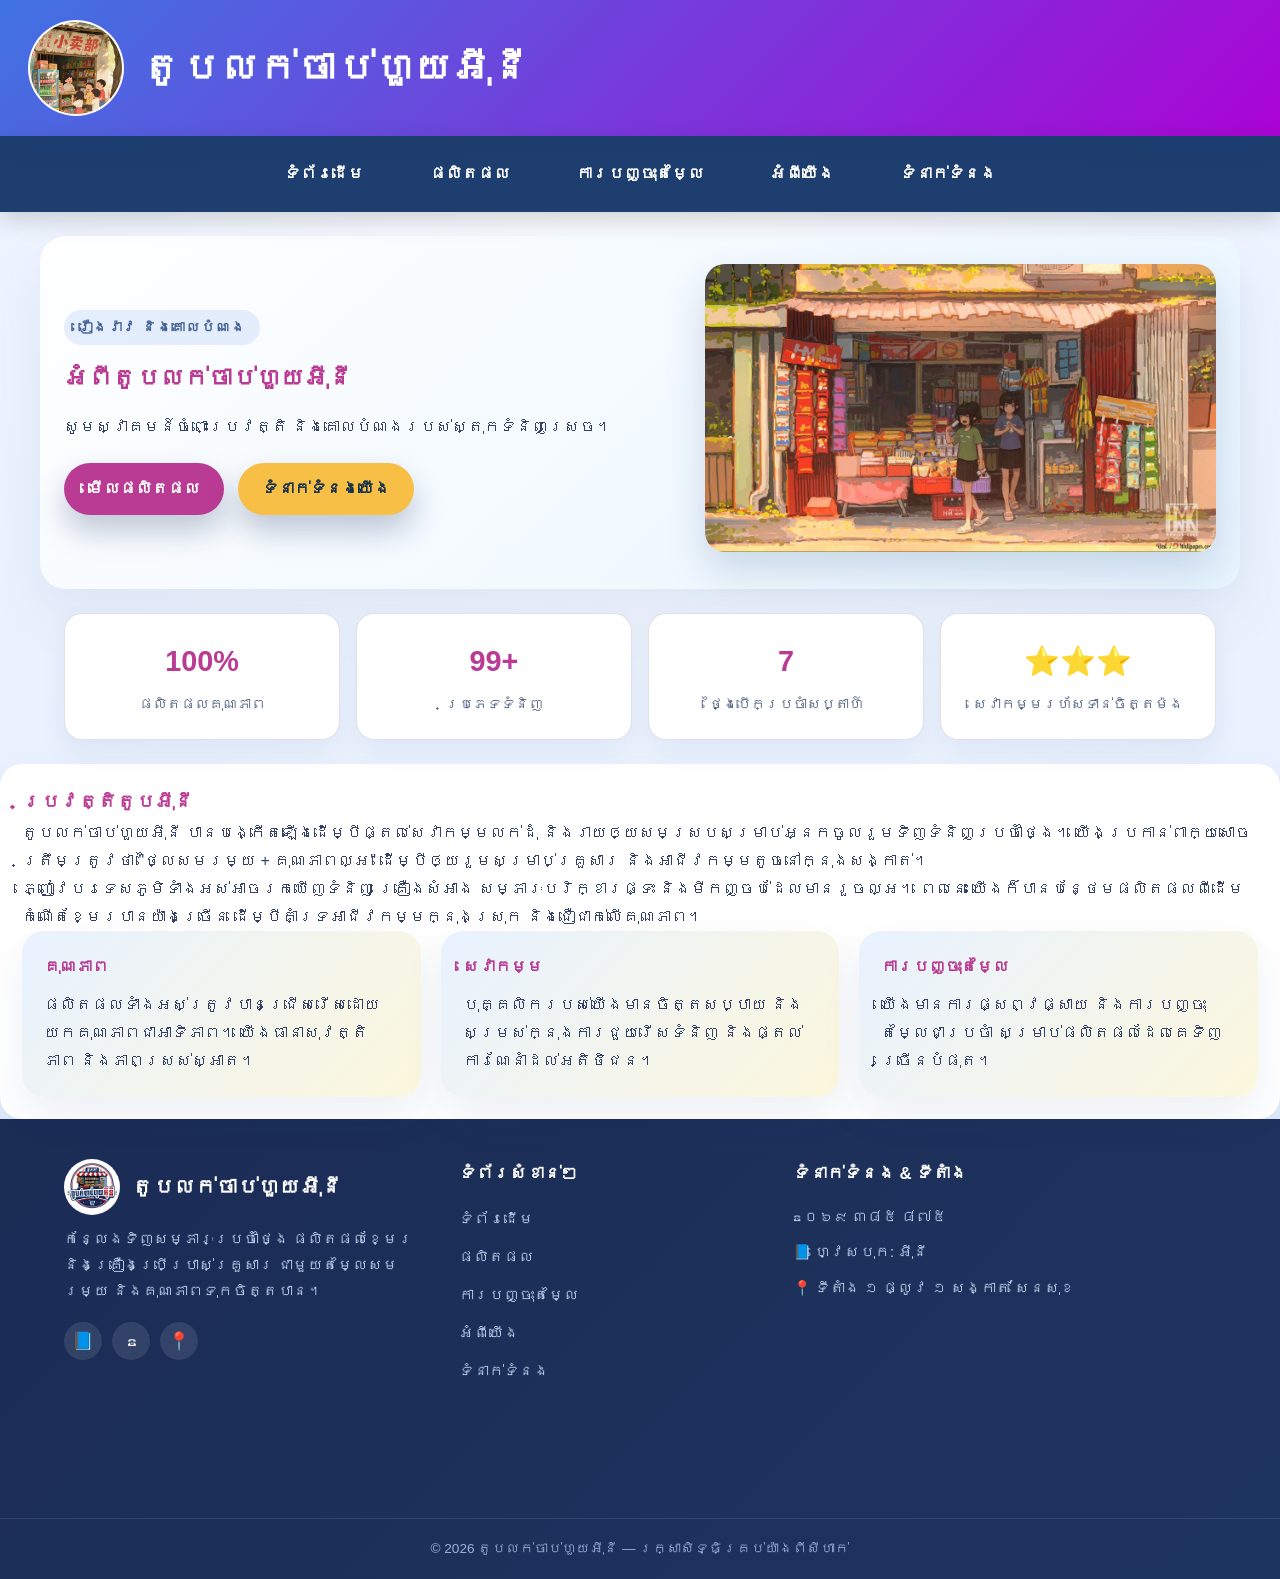
==== about.html @ 91dd7631 "Khmer stall first" ====
<!DOCTYPE html>
<html lang="km">
<head>
  <meta charset="UTF-8" />
  <meta name="viewport" content="width=device-width, initial-scale=1.0"/>
  <title>អំពីយើង - តូបលក់ចាប់ហួយអុីនី</title>
  <link rel="stylesheet" href="style.css">
</head>
<body>

  <header>
    <div class="logo-section">
      <img src="img/logo.jpg" alt="Logo">
      <h1>តូបលក់ចាប់ហួយអុីនី</h1>
    </div>
  </header>

  <nav>
    <a href="index.html">ទំព័រដើម</a>
    <a href="products.html">ផលិតផល</a>
    <a href="promotions.html">ការបញ្ចុះតម្លៃ</a>
    <a href="about.html">អំពីយើង</a>
    <a href="contact.html">ទំនាក់ទំនង</a>
  </nav>

  <div class="hero hero-split">
    <div class="hero-text">
      <span class="eyebrow">រឿងរ៉ាវ និងគោលបំណង</span>
      <h2>អំពីតូបលក់ចាប់ហួយអុីនី</h2>
      <p>សូមស្វាគមន៍ចំពោះប្រវត្តិ និងគោលបំណងរបស់ស្តុកទំនិញស្រេច។</p>
      <div class="hero-actions">
        <a href="products.html" class="button">មើលផលិតផល</a>
        <a href="contact.html" class="button secondary">ទំនាក់ទំនងយើង</a>
      </div>
    </div>
    <div class="hero-image">
      <img src="img/img10.jpg" alt="តូបលក់ចាប់ហួយអុីនី">
    </div>
  </div>

  <div class="stats-row">
    <div class="stat-card">
      <span class="stat-num">100%</span>
      <span class="stat-label">ផលិតផលគុណភាព</span>
    </div>
    <div class="stat-card">
      <span class="stat-num">99+</span>
      <span class="stat-label">ប្រភេទទំនិញ</span>
    </div>
    <div class="stat-card">
      <span class="stat-num">7</span>
      <span class="stat-label">ថ្ងៃបើកប្រចាំសប្តាហ៍</span>
    </div>
    <div class="stat-card">
      <span class="stat-num">⭐⭐⭐</span>
      <span class="stat-label">សេវាកម្មរហ័សទាន់ចិត្តម៉ង</span>
    </div>
  </div>

  <div class="story">
    <h3>ប្រវត្តិតូបអុីនី</h3>
    <p>តូបលក់ចាប់ហួយអុីនី បានបង្កើតឡើងដើម្បីផ្តល់សេវាកម្មលក់ដុំ និងរាយឲ្យសមស្របសម្រាប់អ្នកចូលរួមទិញទំនិញប្រចាំថ្ងៃ។ យើងប្រកាន់ពាក្យសោចត្រឹមត្រូវថា "ថ្លៃសមរម្យ + គុណភាពល្អ" ដើម្បីឲ្យរួមសម្រាប់គ្រួសារ និងអាជីវកម្មតូចនៅក្នុងសង្កាត់។</p>
    <p>ភ្ញៀវបរទេសភូមិទាំងអស់អាចរកឃើញទំនិញ គ្រឿងសំអាង សម្ភារៈបរិក្ខារផ្ទះ និងមីកញ្ចប់ដែលមានរួចល្អ។ ពេលនេះ យើងក៏បានបន្ថែមផលិតផលពីដើមកំណើតខ្មែរបានយ៉ាងច្រើន ដើម្បីគាំទ្រអាជីវកម្មក្នុងស្រុក និងជឿជាក់លើគុណភាព។</p>
    <div class="values">
      <div class="value-card">
        <h4>គុណភាព</h4>
        <p>ផលិតផលទាំងអស់ត្រូវបានជ្រើសរើសដោយយកគុណភាពជាអាទិភាព។ យើងធានា​សុវត្តិភាព និងភាពស្រស់ស្អាត។</p>
      </div>
      <div class="value-card">
        <h4>សេវាកម្ម</h4>
        <p>បុគ្គលិករបស់យើងមានចិត្តសប្បាយ និងសម្រស់ក្នុងការជួយរើសទំនិញ និងផ្តល់ការណែនាំដល់អតិថិជន។</p>
      </div>
      <div class="value-card">
        <h4>ការបញ្ចុះតម្លៃ</h4>
        <p>យើងមានការផ្សព្វផ្សាយ និងការបញ្ចុះតម្លៃជាប្រចាំ សម្រាប់ផលិតផលដែលគេទិញច្រើនបំផុត។</p>
      </div>
    </div>
  </div>

  <footer>
    <div class="footer-grid">
      <div class="footer-brand">
        <div class="footer-logo">
          <img src="img/logolayout.png" alt="Logo">
          <span>តូបលក់ចាប់ហួយអុីនី</span>
        </div>
        <p>កន្លែងទិញសម្ភារៈប្រចាំថ្ងៃ ផលិតផលខ្មែរ និងគ្រឿងប្រើប្រាស់គ្រួសារ ជាមួយតម្លៃសមរម្យ និងគុណភាពទុកចិត្តបាន។</p>
        <div class="footer-social">
          <a href="#" aria-label="Facebook">📘</a>
          <a href="#" aria-label="Phone">☎</a>
          <a href="#" aria-label="Location">📍</a>
        </div>
      </div>

      <div class="footer-col">
        <h3>ទំព័រសំខាន់ៗ</h3>
        <ul class="footer-links">
          <li><a href="index.html">ទំព័រដើម</a></li>
          <li><a href="products.html">ផលិតផល</a></li>
          <li><a href="promotions.html">ការបញ្ចុះតម្លៃ</a></li>
          <li><a href="about.html">អំពីយើង</a></li>
          <li><a href="contact.html">ទំនាក់ទំនង</a></li>
        </ul>
        
      </div>

      <div class="footer-col">
        <h3>ទំនាក់ទំនង & ទីតាំង</h3>
        <ul class="footer-contact-list">
          <li>☎ ០៦៩ ៣៨៥ ៨៧៥</li>
          <li>📘 ហ្វេសបុក​: អុីនី</li>
          <li>📍 ទីតាំង ១ ផ្លូវ ១ សង្កាត់ សែនសុខ</li>
        </ul>
        <div class="footer-map">
          <iframe src="https://www.google.com/maps/embed?pb=!1m18!1m12!1m3!1d3908.3319096453647!2d104.88279527506951!3d11.599669143469711!2m3!1f0!2f0!3f0!3m2!1i1024!2i768!4f13.1!3m3!1m2!1s0x3109522e1adbf683%3A0x3f4395cd35ec9617!2sAEON%20Mall%20Sen%20Sok%20City!5e0!3m2!1sen!2skh!4v1779077817403!5m2!1sen!2skh" allowfullscreen="" loading="lazy" referrerpolicy="no-referrer-when-downgrade"></iframe>
        </div>
      </div>
    </div>
    <div class="footer-bottom">
      © 2026 តូបលក់ចាប់ហួយអុីនី — រក្សាសិទ្ធិគ្រប់យ៉ាងពីសីហាក់
    </div>
  </footer>

</body>
</html>
---- style.css ----
@import url('https://fonts.googleapis.com/css2?family=Kantumruy:wght@300;400;500;700&family=Nokora:wght@400;500;600;700&display=swap');

:root {
  --bg: #eef4ff;
  --surface: #ffffff;
  --primary: #ba3b94;
  --secondary: #436297;
  --accent: #ffbd41;
  --text: #2e573c;
  --muted: #4d5e7e;
  --border: rgba(30, 65, 120, 0.15);
}

* {
  margin: 0;
  padding: 0;
  box-sizing: border-box;
}

html {
  scroll-behavior: smooth;
}


body {
  font-family: kantumruy, 'Khmer UI', Arial, sans-serif;
  line-height: 1.75;
  background: radial-gradient(circle at top, #ffffff 0%, #eef4ff 40%, #dfe9ff 100%);
  color: var(--text);
}

header {
  background: linear-gradient(135deg, #4073e2, #ab04d5);
  color: white;
  display: flex;
  justify-content: space-between;
  align-items: center;
  gap: 16px;
  padding: 20px 28px;
  flex-wrap: wrap;
  box-shadow: 0 20px 40px rgba(30, 65, 120, 0.16);
}

.logo-section {
  display: flex;
  align-items: center;
  gap: 18px;
}

.promo-banner-image{
  border-radius: 20px;
}
.contact-container{
  margin: 20px;
  padding: 20px;
}

.logo-section img {
  width: 96px;
  height: 96px;
  border-radius: 50%;
  object-fit: cover;
  background: white;
  border: 2px solid rgba(255, 255, 255, 0.65);
}

.logo-section h1 {
  font-family: 'Kantumruy', 'Khmer UI', Arial, sans-serif;
  font-size: 2.4rem;
  letter-spacing: 0.02em;
}

nav {
  background: rgba(18, 52, 104, 0.95);
  padding: 14px 20px;
  text-align: center;
  display: flex;
  flex-wrap: wrap;
  justify-content: center;
  gap: 10px;
  position: sticky;
  top: 0;
  z-index: 50;
  box-shadow: 0 8px 22px rgba(0, 0, 0, 0.16);
}

nav a {
  color: white;
  text-decoration: none;
  margin: 0 10px;
  padding: 10px 18px;
  border-radius: 999px;
  font-size: 16px;
  font-weight: 700;
  transition: transform 0.22s ease, background 0.22s ease, color 0.22s ease;
  font-family: 'Kantumruy', 'Khmer UI', Arial, sans-serif;
}

nav a:hover {
  background: rgba(255, 255, 255, 0.15);
  transform: translateY(-2px);
}

.hero,
.page-title {
  max-width: 1200px;
  margin: 24px auto;
  padding: 28px 24px;
  border-radius: 26px;
  background: linear-gradient(135deg, rgba(255, 255, 255, 0.95), rgba(232, 245, 255, 0.95));
  box-shadow: 0 24px 60px rgba(30, 65, 120, 0.08);
}

.hero h2,
.page-title h2,
.box h2 {
  font-family: 'Kantumruy', 'Khmer UI', Arial, sans-serif;
  color: var(--primary);
  margin-bottom: 14px;
 
}

.hero p,
.page-title p,
.content p,
.story p,
.product-card p,
.promo-item p,
.footer-box p,
.contact-card p,
.value-card p {
  color: #344066;
  font-size: 1rem;
}

.hero-actions {
  display: flex;
  flex-wrap: wrap;
  gap: 14px;
  margin-top: 22px;
}

.button,
.button.secondary {
  display: inline-flex;
  align-items: center;
  justify-content: center;
  padding: 12px 24px;
  border-radius: 999px;
  font-weight: 700;
  text-decoration: none;
  transition: transform 0.22s ease, box-shadow 0.22s ease, background 0.22s ease;
}

.button {
  background: var(--primary);
  color: #fff;
  box-shadow: 0 16px 30px rgba(18, 44, 91, 0.25);
}

.button.secondary {
  background: #f7bf46;
  color: #17324a;
}

.button:hover,
.button.secondary:hover {
  transform: translateY(-2px);
  box-shadow: 0 18px 34px rgba(18, 44, 91, 0.24);
}

.container {
  max-width: 1200px;
  margin: 0 auto;
  display: grid;
  grid-template-columns: 1fr 2fr 1fr;
  gap: 20px;
  padding: 0 20px 24px;
}

.box,
.highlight,
.promo-highlight,
.story,
.product-card,
.promo-item,
.contact-card,
.map-card,
.value-card {
  background: var(--surface);
  border-radius: 22px;
  box-shadow: 0 18px 40px rgba(30, 65, 120, 0.08);
  padding: 22px;
}

.box h2,
.section-title h2,
.promo-item h3,
.product-card h3,
.story h3,
.value-card h4,
.contact-card h3,
.map-card h3 {
  color: var(--primary);
}

.left-menu ul {
  list-style: none;
  padding: 0;
  display: grid;
  gap: 12px;
}

.left-menu ul li {
  padding: 14px 16px;
  border-radius: 16px;
  background: #f3f7ff;
  color: var(--text);
  border: 1px solid rgba(74, 122, 232, 0.18);
  transition: transform 0.22s ease, background 0.22s ease;
}

.left-menu ul li:hover {
  background: #dbe8ff;
  transform: translateX(4px);
  color: var(--primary);
}

.content img,
.adv img,
.map-card iframe {
  width: 100%;
  border-radius: 18px;
  display: block;
}

.product-card img,
.promo-item img {
  width: 100%;
  height: 200px;
  object-fit: cover;
  border-radius: 18px;
  display: block;
}

.adv {
  text-align: center;
}

.adv h2 {
  margin-bottom: 18px;
}

.promo-grid,
.content-section,
.values,
.contact-container {
  display: grid;
  gap: 20px;
}
.content-section{
  margin: 20px;
  padding: 20px;
}

.content-section,
.promo-grid {
  grid-template-columns: repeat(auto-fit, minmax(260px, 1fr));
}

.values,
.contact-container {
  grid-template-columns: repeat(auto-fit, minmax(250px, 1fr));
}

.product-card,
.promo-item,
.value-card {
  overflow: hidden;
}

.product-card h3,
.promo-item h3 {
  margin-top: 18px;
}

.product-card .price,
.promo-item .tag {
  display: inline-block;
  margin-top: 12px;
  font-weight: 700;
}

.product-card .price {
  color: #c3421f;
}

.promo-item .tag {
  background: #fff3c2;
  color: #5c3d00;
  padding: 8px 14px;
  border-radius: 999px;
}

.value-card {
  background: linear-gradient(135deg, #e8f2ff, #fcf7dd);
}

.value-card h4 {
  margin-bottom: 10px;
}

.hours span {
  display: block;
  background: #f7faff;
  padding: 14px 16px;
  border-radius: 14px;
  color: #2c4265;
}

/* ===== Homepage redesign ===== */
.hero-split {
  display: grid;
  grid-template-columns: 1.2fr 1fr;
  gap: 28px;
  align-items: center;
}

.eyebrow {
  display: inline-block;
  font-family: 'Kantumruy', 'Khmer UI', Arial, sans-serif;
  font-size: 0.85rem;
  font-weight: 700;
  letter-spacing: 0.06em;
  color: var(--secondary);
  background: rgba(63, 125, 224, 0.12);
  padding: 6px 14px;
  border-radius: 999px;
  margin-bottom: 12px;
}

.eyebrow.light {
  color: #fff;
  background: rgba(255, 255, 255, 0.18);
}

.hero-split h2 {
  margin-bottom: 14px;
}

.hero-image img {
  width: 100%;
  height: 100%;
  max-height: 320px;
  object-fit: cover;
  border-radius: 20px;
  box-shadow: 0 18px 40px rgba(30, 65, 120, 0.18);
}

.section-title {
  max-width: 1200px;
  margin: 36px auto 18px;
  padding: 0 24px;
  text-align: center;
}

.section-title h2 {
  font-family: 'Kantumruy', 'Khmer UI', Arial, sans-serif;
  color: var(--primary);
  margin-bottom: 6px;
}

.section-title p {
  color: var(--muted);
}

.category-grid {
  max-width: 1200px;
  margin: 0 auto 24px;
  padding: 0 24px;
  display: grid;
  grid-template-columns: repeat(4, 1fr);
  gap: 16px;
}

.category-card {
  background: var(--surface);
  border-radius: 18px;
  padding: 22px 12px;
  text-align: center;
  box-shadow: 0 12px 28px rgba(30, 65, 120, 0.07);
  border: 1px solid var(--border);
  transition: transform 0.22s ease, box-shadow 0.22s ease, background 0.22s ease;
}

.category-card:hover {
  transform: translateY(-4px);
  background: linear-gradient(135deg, #eaf2ff, #fffaf0);
  box-shadow: 0 18px 36px rgba(30, 65, 120, 0.14);
}

.cat-icon {
  display: block;
  font-size: 2rem;
  margin-bottom: 10px;
}

.category-card h4 {
  font-size: 0.95rem;
  color: var(--primary);
  font-weight: 700;
}

.home-grid {
  max-width: 1200px;
  margin: 0 auto;
  display: grid;
  grid-template-columns: 2fr 1fr;
  gap: 20px;
  padding: 0 24px 24px;
}

.info-sidebar {
  display: flex;
  flex-direction: column;
  gap: 18px;
}

.info-block h3 {
  color: var(--primary);
  margin-bottom: 10px;
}

.hours-mini {
  list-style: none;
  display: grid;
  gap: 8px;
}

.hours-mini li {
  display: flex;
  justify-content: space-between;
  background: #f3f7ff;
  padding: 10px 14px;
  border-radius: 12px;
  font-size: 0.9rem;
  color: var(--text);
}

.info-block p {
  font-size: 0.95rem;
  margin-bottom: 6px;
}

.promo-banner {
  max-width: 1200px;
  margin: 24px auto;
  padding: 0 24px;
  display: grid;
  grid-template-columns: 1.2fr 1fr;
  gap: 28px;
  align-items: center;
  background: linear-gradient(135deg, #1e4178, #3f7de0);
  color: #fff;
  border-radius: 26px;
  overflow: hidden;
}

.promo-banner-text {
  padding: 32px 0 32px 32px;
}

.promo-banner-text h2 {
  font-family: 'Kantumruy', 'Khmer UI', Arial, sans-serif;
  margin: 10px 0 14px;
}

.promo-banner-text p {
  color: rgba(255, 255, 255, 0.88);
  margin-bottom: 18px;
}

.promo-banner-image img {
  width: 100%;
  height: 100%;
  max-height: 260px;
  object-fit: cover;
  display: block;
}

@media (max-width: 900px) {
  .hero-split,
  .home-grid,
  .promo-banner {
    grid-template-columns: 1fr;
  }
  .category-grid {
    grid-template-columns: repeat(2, 1fr);
  }
  .promo-banner-text {
    padding: 28px 24px 0 24px;
  }
  .promo-banner-image img {
    border-radius: 0 0 26px 26px;
  }
  .hero-image img {
    max-height: 220px;
  }
}

.stats-row {
  max-width: 1200px;
  margin: 24px auto;
  padding: 0 24px;
  display: grid;
  grid-template-columns: repeat(4, 1fr);
  gap: 16px;
}

.stat-card {
  background: var(--surface);
  border-radius: 18px;
  padding: 22px;
  text-align: center;
  box-shadow: 0 12px 28px rgba(30, 65, 120, 0.07);
  border: 1px solid var(--border);
  display: flex;
  flex-direction: column;
  gap: 6px;
}

.stat-num {
  font-family: 'Kantumruy', 'Khmer UI', Arial, sans-serif;
  font-size: 1.8rem;
  font-weight: 800;
  color: var(--primary);
}

.stat-label {
  font-size: 0.9rem;
  color: var(--muted);
}

@media (max-width: 900px) {
  .stats-row {
    grid-template-columns: repeat(2, 1fr);
  }
}

/* ===== Footer redesign ===== */
footer {
  background: linear-gradient(135deg, #1b2c55, #1d345f);
  color: #f7f8fe;
  padding: 0;
}

.footer-grid {
  max-width: 1200px;
  margin: 0 auto;
  display: grid;
  grid-template-columns: 1.2fr 1fr 1.4fr;
  gap: 32px;
  padding: 40px 24px;
}

.footer-brand {
  display: flex;
  flex-direction: column;
  gap: 12px;
}

.footer-logo {
  display: flex;
  align-items: center;
  gap: 12px;
}

.footer-logo img {
  width: 56px;
  height: 56px;
  border-radius: 50%;
  object-fit: cover;
  background: #fff;
  border: 2px solid rgba(255, 255, 255, 0.4);
}

.footer-logo span {
  font-family: 'Kantumruy', 'Khmer UI', Arial, sans-serif;
  font-size: 1.3rem;
  font-weight: 700;
  color: #fff;
}

.footer-brand p {
  color: #c4d2f0;
  font-size: 0.92rem;
}

.footer-social {
  display: flex;
  gap: 10px;
  margin-top: 6px;
}

.footer-social a {
  display: inline-flex;
  align-items: center;
  justify-content: center;
  width: 38px;
  height: 38px;
  border-radius: 50%;
  background: rgba(255, 255, 255, 0.1);
  color: #fff;
  text-decoration: none;
  font-size: 1.1rem;
  transition: background 0.22s ease, transform 0.22s ease;
}

.footer-social a:hover {
  background: var(--accent);
  color: #17324a;
  transform: translateY(-2px);
}

.footer-col h3 {
  font-family: 'Kantumruy', 'Khmer UI', Arial, sans-serif;
  color: #fff;
  margin-bottom: 16px;
  font-size: 1.05rem;
}

.footer-links {
  list-style: none;
  display: grid;
  gap: 10px;
}

.footer-links a {
  color: #c4d2f0;
  text-decoration: none;
  font-size: 0.92rem;
  transition: color 0.22s ease, padding-left 0.22s ease;
}

.footer-links a:hover {
  color: var(--accent);
  padding-left: 4px;
}

.footer-hours {
  list-style: none;
  display: grid;
  gap: 8px;
  margin-top: 16px;
}

.footer-hours li {
  display: flex;
  justify-content: space-between;
  font-size: 0.88rem;
  color: #c4d2f0;
  border-bottom: 1px solid rgba(255, 255, 255, 0.08);
  padding-bottom: 6px;
}

.footer-contact-list {
  list-style: none;
  display: grid;
  gap: 10px;
  margin-bottom: 16px;
}

.footer-contact-list li {
  font-size: 0.92rem;
  color: #c4d2f0;
  display: flex;
  gap: 8px;
}

.footer-map iframe {
  width: 100%;
  height: 160px;
  border: none;
  border-radius: 14px;
  display: block;
}

.footer-bottom {
  border-top: 1px solid rgba(255, 255, 255, 0.1);
  text-align: center;
  padding: 18px 24px;
  font-size: 0.85rem;
  color: #9fb0d8;
}

@media (max-width: 900px) {
  .footer-grid {
    grid-template-columns: 1fr;
    gap: 28px;
  }
}

.khmer-marquee {
  background: linear-gradient(90deg, #ffd63b, #3d7bff);
  color: #fff;
  font-weight: 800;
  padding: 12px 0;
  text-align: center;
  font-family: 'Kantumruy', 'Khmer UI', Arial, sans-serif;
}

.khmer-marquee marquee {
  font-size: 1.05rem;
}

@media (max-width: 900px) {
  .container {
    grid-template-columns: 1fr;
  }
}

@media (max-width: 640px) {
  header {
    padding: 18px 16px;
  }
  .hero,
  .page-title {
    margin: 18px 16px;
    padding: 22px 18px;
  }
  nav {
    gap: 8px;
  }
  nav a {
    margin: 4px 2px;
    font-size: 14px;
  }
  .hero h2 {
    font-size: 2rem;
  }
}
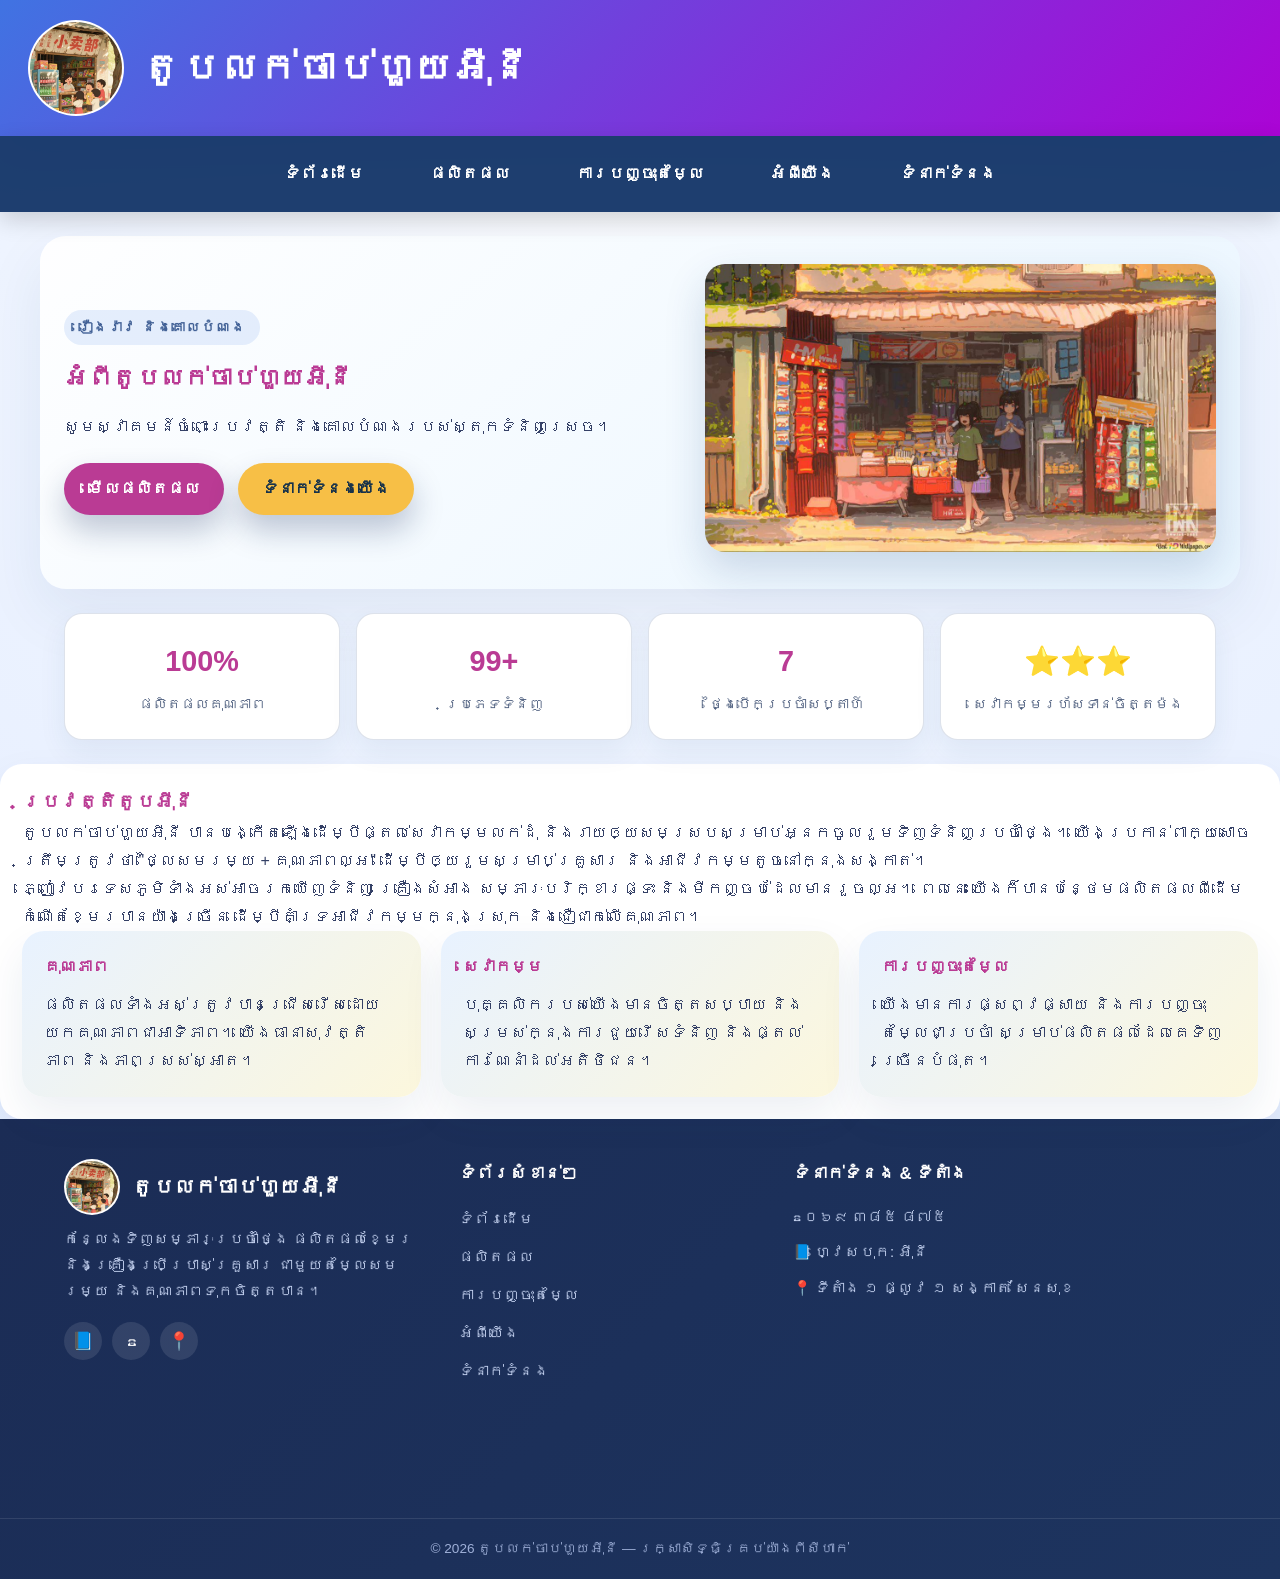
==== commit 8155d600: "New Khmer Stall" ====
--- a/about.html
+++ b/about.html
@@ -81,7 +81,7 @@
     <div class="footer-grid">
       <div class="footer-brand">
         <div class="footer-logo">
-          <img src="img/logolayout.png" alt="Logo">
+          <img src="img/logo.jpg" alt="Logo">
           <span>តូបលក់ចាប់ហួយអុីនី</span>
         </div>
         <p>កន្លែងទិញសម្ភារៈប្រចាំថ្ងៃ ផលិតផលខ្មែរ និងគ្រឿងប្រើប្រាស់គ្រួសារ ជាមួយតម្លៃសមរម្យ និងគុណភាពទុកចិត្តបាន។</p>
--- a/style.css
+++ b/style.css
@@ -52,6 +52,10 @@
 }
 .contact-container{
   margin: 20px;
+  padding: 20px;
+}
+.promo-item{
+  margin: 10px;
   padding: 20px;
 }
 
